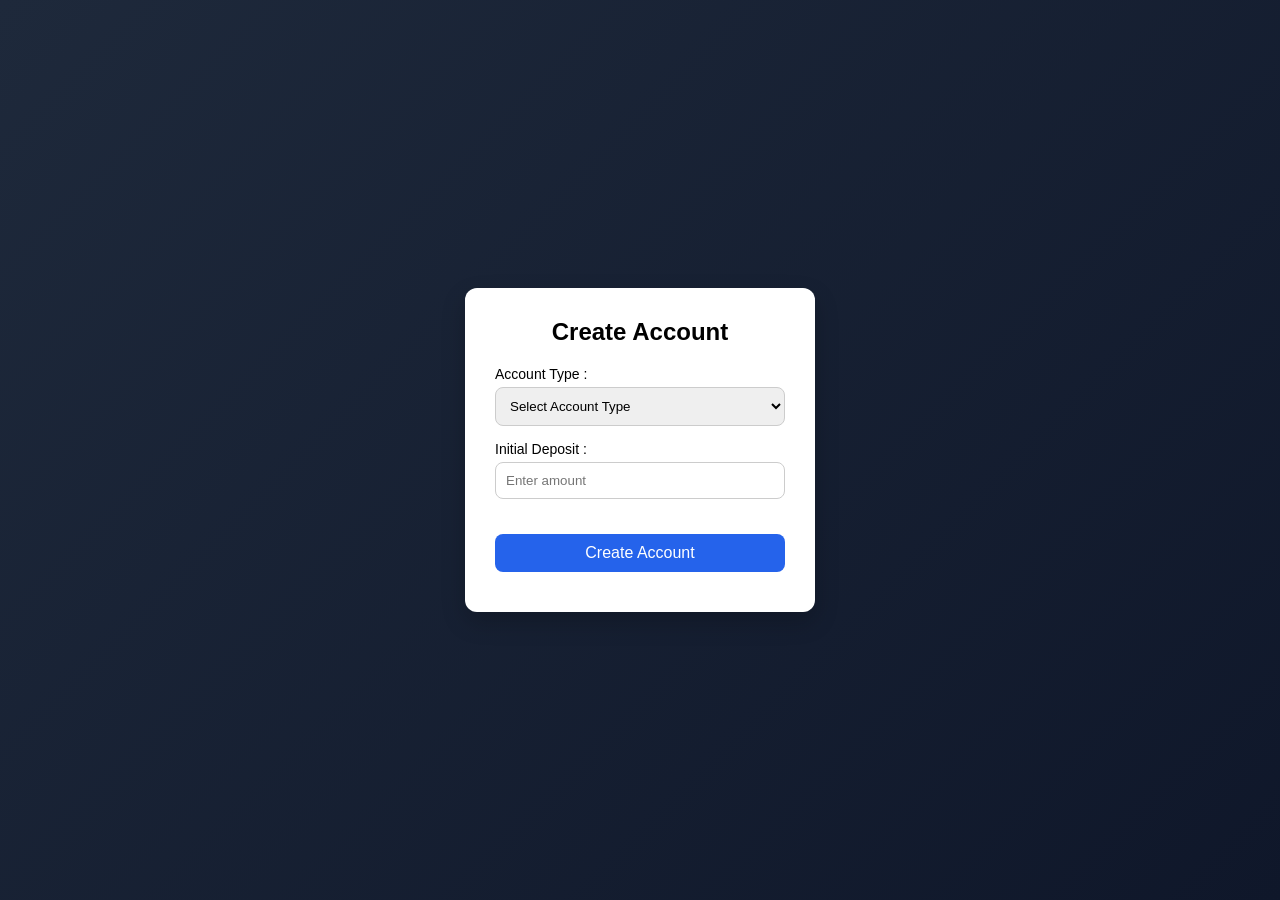
==== src/main/webapp/create-account.html @ 084841e2 "Added new file" ====
<!DOCTYPE html>
<html lang="en">

<head>
    <meta charset="UTF-8">
    <meta name="viewport" content="width=device-width, initial-scale=1.0">
    <title>Secure Bank - Create Account</title>

    <style>
        * {
            margin: 0;
            padding: 0;
            box-sizing: border-box;
            font-family: Arial, sans-serif;
        }

        body {
            height: 100vh;
            display: flex;
            justify-content: center;
            align-items: center;
            background: linear-gradient(135deg, #1e293b, #0f172a);
        }

        .container {
            background: white;
            padding: 30px;
            border-radius: 12px;
            width: 100%;
            max-width: 350px;
            box-shadow: 0 10px 25px rgba(0, 0, 0, 0.2);
        }

        h2 {
            text-align: center;
            margin-bottom: 20px;
        }

        label {
            display: block;
            margin-top: 10px;
            font-size: 14px;
        }

        input,
        select {
            width: 100%;
            padding: 10px;
            margin-top: 5px;
            border-radius: 8px;
            border: 1px solid #ccc;
            outline: none;
        }

        input:focus,
        select:focus {
            border-color: #2563eb;
        }

        input[type=number]::-webkit-outer-spin-button,
        input[type=number]::-webkit-inner-spin-button {
            -webkit-appearance: none;
            margin: 0;
        }

        /* Firefox */
        input[type=number] {
            -moz-appearance: textfield;
        }

        button {
            width: 100%;
            padding: 10px;
            margin-top: 20px;
            border: none;
            border-radius: 8px;
            background: #2563eb;
            color: white;
            font-size: 16px;
            cursor: pointer;
        }

        button:hover {
            background: #1d4ed8;
        }

        p {
            text-align: center;
            margin-top: 15px;
            font-size: 14px;
        }

        .error {
            text-align: left;
            color: rgb(232, 28, 28);
        }

        .success {
            text-align: center;
            color: green;
            margin-top: 10px;
        }
    </style>
</head>

<body>

    <div class="container">
        <h2>Create Account</h2>

        <form onsubmit="handleSubmit(event)">
            <label>
                Account Type :
                <select id="accountType" required>
                    <option value="">Select Account Type</option>
                    <option value="SAVINGS">Savings</option>
                    <option value="CURRENT">Current</option>
                </select>
            </label>
            <p class="error" id="typeError"></p>

            <label>
                Initial Deposit :
                <input type="number" id="balance" placeholder="Enter amount" required min="0">
            </label>
            <p class="error" id="balanceError"></p>

            <button type="submit">Create Account</button>
        </form>

        <p class="success" id="successMsg"></p>
    </div>

</body>

<script>
    function handleSubmit(e) {
        e.preventDefault();

        const accountType = document.getElementById("accountType");
        const balance = document.getElementById("balance");

        const typeError = document.getElementById("typeError");
        const balanceError = document.getElementById("balanceError");
        const successMsg = document.getElementById("successMsg");

        // validation
        if (!accountType.value) {
            typeError.textContent = "Please select account type";
            return;
        } else {
            typeError.textContent = "";
        }

        if (balance.value <= 0) {
            balanceError.textContent = "Enter valid amount";
            return;
        } else {
            balanceError.textContent = "";
        }

        submitData();

        async function submitData() {
            fetch("http://localhost:8080/securebank/create-account", {
                method: "POST",
                headers: {
                    'Content-Type': 'application/json'
                },
                body: JSON.stringify({
                    accountType: accountType.value,
                    balance: parseFloat(balance.value)
                })
            })
                .then(data => data.json())
                .then(data => {
                    if (data.message === "Success") {
                        successMsg.textContent = "Account created successfully!";

                        setTimeout(() => {
                            window.location.href = "http://localhost:8080/securebank/bank/dashboard";
                        }, 1000);
                    }
                })
                .catch(e => console.error('Error:', e));
        }
    }
</script>

</html>
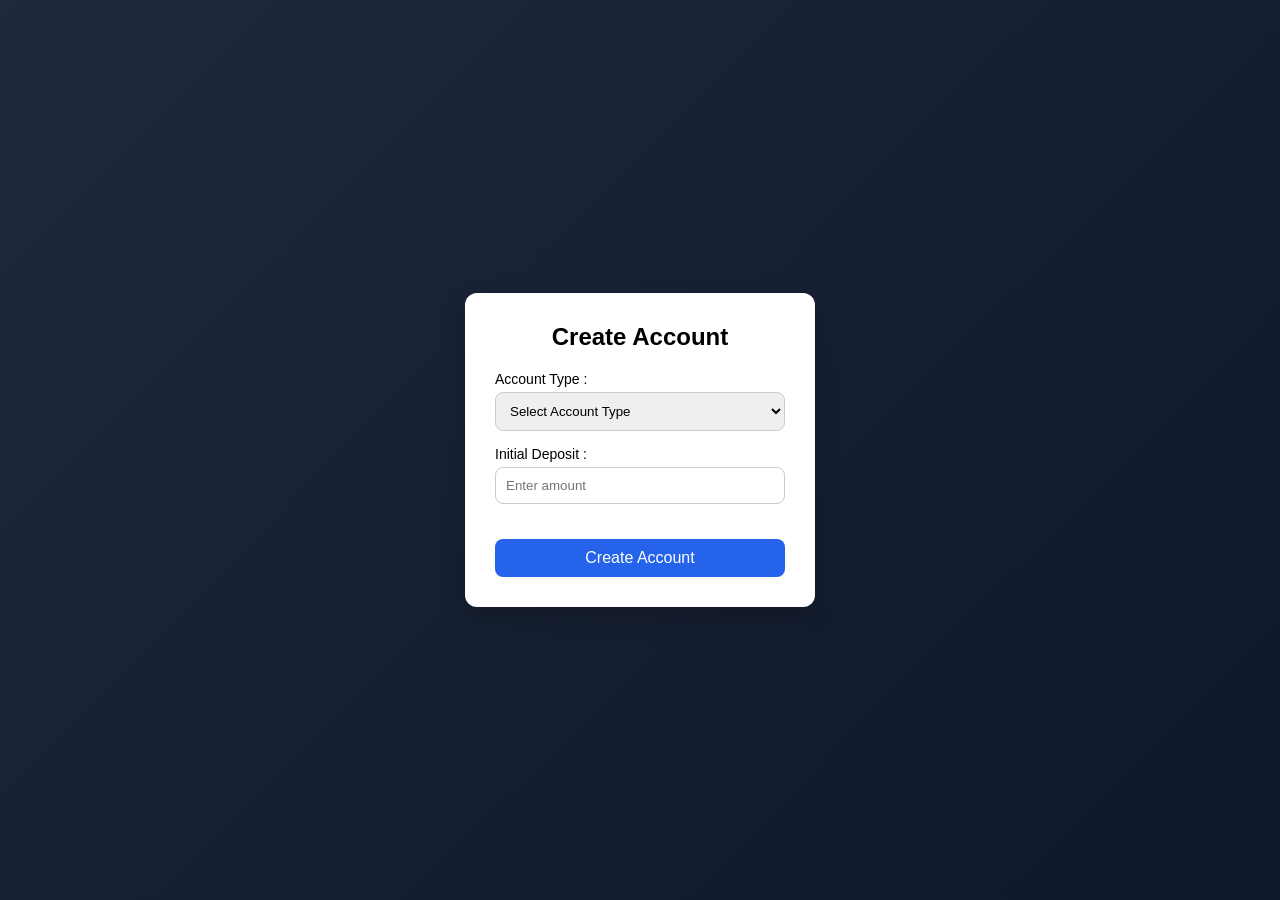
==== commit 4c7c0e2f: "removed css for input type for firefox" ====
--- a/src/main/webapp/create-account.html
+++ b/src/main/webapp/create-account.html
@@ -63,11 +63,6 @@
             margin: 0;
         }
 
-        /* Firefox */
-        input[type=number] {
-            -moz-appearance: textfield;
-        }
-
         button {
             width: 100%;
             padding: 10px;
@@ -128,7 +123,6 @@
             <button type="submit">Create Account</button>
         </form>
 
-        <p class="success" id="successMsg"></p>
     </div>
 
 </body>
@@ -175,11 +169,12 @@
                 .then(data => data.json())
                 .then(data => {
                     if (data.message === "Success") {
-                        successMsg.textContent = "Account created successfully!";
 
                         setTimeout(() => {
                             window.location.href = "http://localhost:8080/securebank/bank/dashboard";
-                        }, 1000);
+                        }, 100);
+                    } else {
+                        console.log(data.message);
                     }
                 })
                 .catch(e => console.error('Error:', e));
